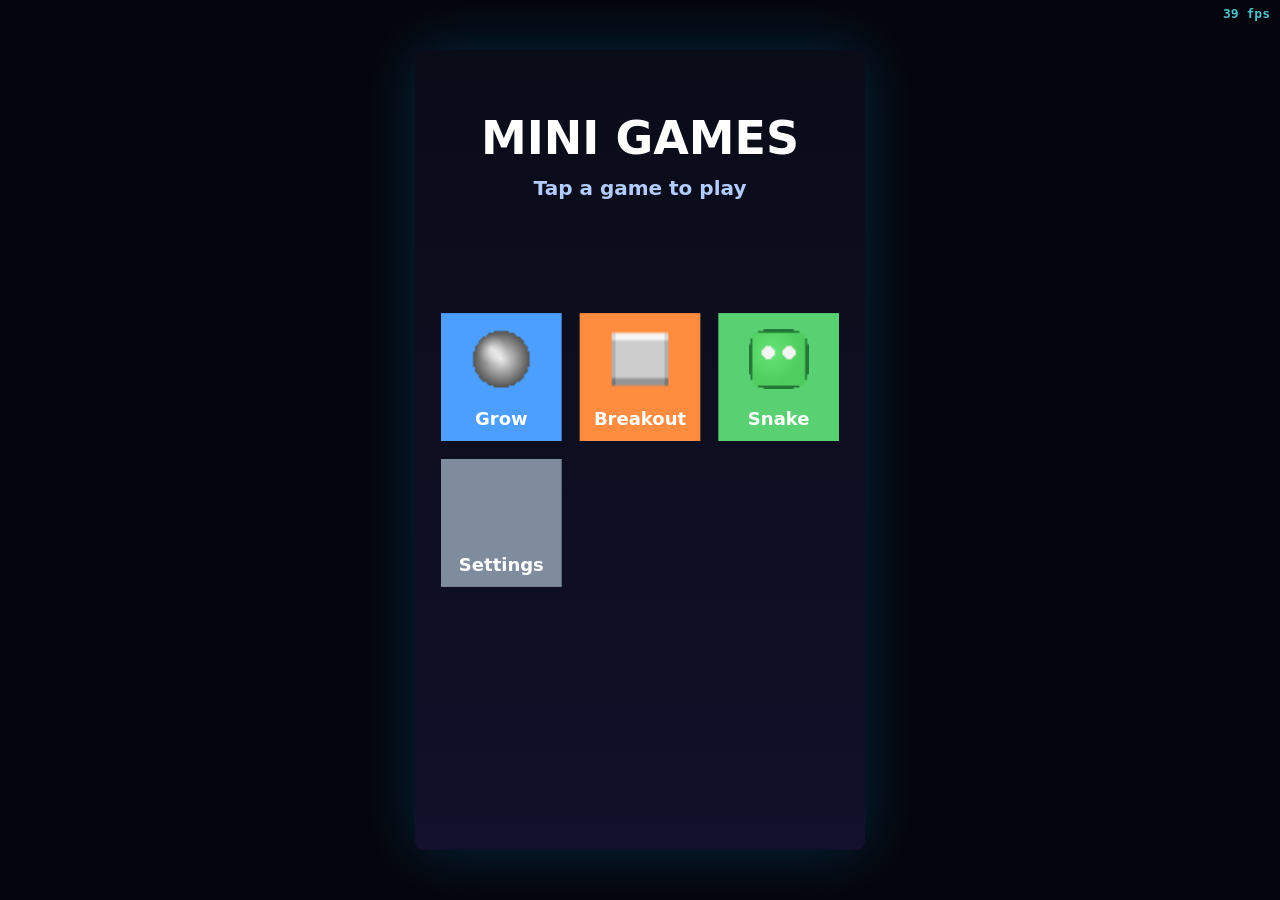
==== miniprogram/tiktok-lua/index.html @ 6c3fcc4c "spike: run unmodified native main.lua on the TikTok/web target via fengari Proves the pivotal platfo" ====
<!doctype html>
<html lang="en">
<head>
<meta charset="utf-8" />
<meta name="viewport" content="width=device-width, initial-scale=1, maximum-scale=1, user-scalable=no" />
<title>Time Dodge — fengari spike (one Lua, everywhere)</title>
<style>
  html, body { margin: 0; height: 100%; background: #05060d; overflow: hidden; }
  #wrap { display: flex; align-items: center; justify-content: center; height: 100%; }
  #game { background: #05060d; touch-action: none; box-shadow: 0 0 60px #0af3; border-radius: 8px; }
  #fps { position: fixed; top: 6px; right: 10px; font: 700 13px monospace; color: #6ef; opacity: .8; }
</style>
</head>
<body>
  <div id="wrap"><canvas id="game" width="450" height="800"></canvas></div>
  <div id="fps">—</div>
  <!-- fengari: a Lua 5.3 VM in JS. This is the whole thesis: the SAME
       assets/scripts/main.lua that runs on native (mlua/ottavino) runs here,
       unmodified, over a JS `game.*` bridge + Canvas renderer. -->
  <script src="vendor/fengari-web.js"></script>
  <script src="engine.js"></script>
  <script>
    (function () {
      var fpsEl = document.getElementById('fps');
      setInterval(function () { if (window.__spikeFps != null) fpsEl.textContent = window.__spikeFps + ' fps'; }, 250);
      // Load the UNMODIFIED native game script and boot the VM on it.
      fetch('main.lua').then(function (r) { return r.text(); }).then(function (src) {
        window.__spikeLuaLoaded = true;
        window.__spikeBoot(src);
      }).catch(function (e) { console.error('failed to load main.lua', e); });
    })();
  </script>
</body>
</html>
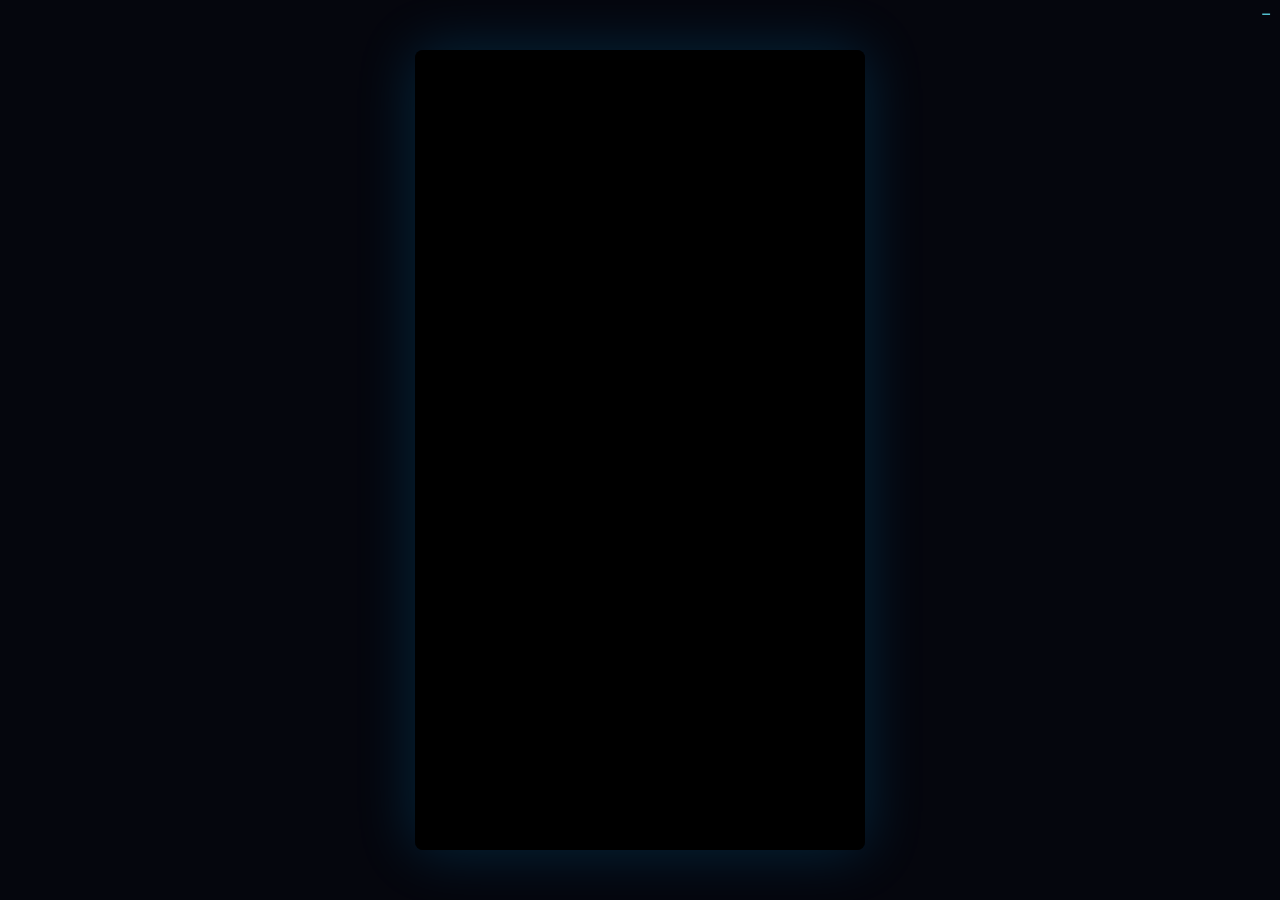
==== commit cd9603d6: "feat(tiktok-lua): promote fengari spike to a production runtime (full collection) The TikTok/web tar" ====
--- a/miniprogram/tiktok-lua/index.html
+++ b/miniprogram/tiktok-lua/index.html
@@ -3,7 +3,7 @@
 <head>
 <meta charset="utf-8" />
 <meta name="viewport" content="width=device-width, initial-scale=1, maximum-scale=1, user-scalable=no" />
-<title>Time Dodge — fengari spike (one Lua, everywhere)</title>
+<title>Hollow Lullaby — one Lua, everywhere (fengari runtime)</title>
 <style>
   html, body { margin: 0; height: 100%; background: #05060d; overflow: hidden; }
   #wrap { display: flex; align-items: center; justify-content: center; height: 100%; }
@@ -14,20 +14,31 @@
 <body>
   <div id="wrap"><canvas id="game" width="450" height="800"></canvas></div>
   <div id="fps">—</div>
-  <!-- fengari: a Lua 5.3 VM in JS. This is the whole thesis: the SAME
-       assets/scripts/main.lua that runs on native (mlua/ottavino) runs here,
-       unmodified, over a JS `game.*` bridge + Canvas renderer. -->
+  <!-- fengari: a Lua 5.3 VM in JS. The SAME assets/scripts/main.lua + packs that
+       run on native (mlua/ottavino) run here, unmodified, over engine.js's
+       game.* bridge + Canvas renderer. -->
   <script src="vendor/fengari-web.js"></script>
   <script src="engine.js"></script>
   <script>
     (function () {
       var fpsEl = document.getElementById('fps');
-      setInterval(function () { if (window.__spikeFps != null) fpsEl.textContent = window.__spikeFps + ' fps'; }, 250);
-      // Load the UNMODIFIED native game script and boot the VM on it.
-      fetch('main.lua').then(function (r) { return r.text(); }).then(function (src) {
-        window.__spikeLuaLoaded = true;
-        window.__spikeBoot(src);
-      }).catch(function (e) { console.error('failed to load main.lua', e); });
+      setInterval(function () { var f = window.__hlFps; if (f != null) fpsEl.textContent = f + ' fps'; }, 250);
+
+      // AUTOBOOT: append ?scene=timedodge to jump straight into one game
+      // (useful for ad-campaign landing) — otherwise the menu shows the collection.
+      var scene = new URLSearchParams(location.search).get('scene') || null;
+
+      function text(u) { return fetch(u).then(function (r) { return r.text(); }); }
+      fetch('manifest.json').then(function (r) { return r.json(); }).then(function (m) {
+        var jobs = (m.packs || []).map(function (path) {
+          return text(path).then(function (src) { return { name: path, src: src }; });
+        });
+        return Promise.all(jobs).then(function (packs) {
+          return text(m.main).then(function (mainSrc) {
+            window.__hlBoot(packs, mainSrc, scene);
+          });
+        });
+      }).catch(function (e) { console.error('boot failed', e); });
     })();
   </script>
 </body>
